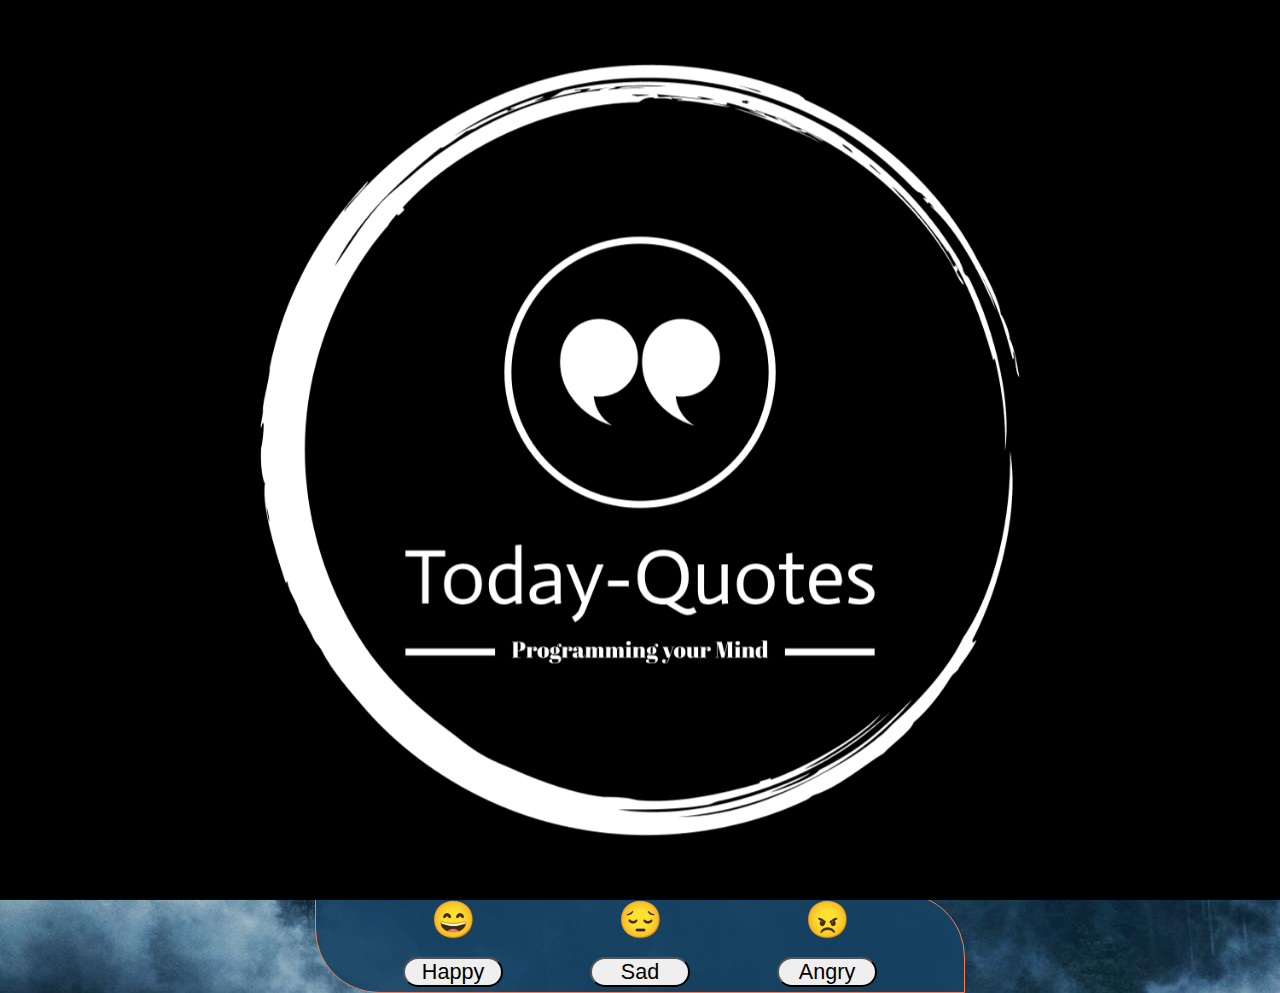
==== index.html @ 2271723d "new pages" ====
<!DOCTYPE html>
<html lang="en">
  <head>
    <meta charset="UTF-8" />
    <meta name="viewport" content="width=device-width, initial-scale=1.0" />
    <link rel="stylesheet" href="style.css" />
    <link
      rel="shortcut icon"
      href="./images/logo-no-background.png"
      type="image/x-icon"
    />
    <title>Q-T</title>
  </head>
  <body id="body">
    <div id="intro-overlay"></div>
    <nav class="nav">
      <div class="logo">
        <img src="./images/logo-black.png" alt="logo" />
      </div>
      <div class="nav-inner">
        <a href="index.html"
          ><ul>
            Home
          </ul></a
        >
        <a href="./About/index.html"
          ><ul>
            About
          </ul></a
        >
        <a href="./Quote/index.html"
          ><ul>
            Quote-Today
          </ul></a
        >
      </div>
      <div class="theme">
        <button class="btn" id="theme-btn">
          <img
            src="https://img.icons8.com/?size=100&id=648&format=png&color=000000"
            alt="light"
            class="theme-img"
          />
          Light
        </button>
      </div>
    </nav>
    <header>
      <h1>Welcome to Quote-Today</h1>
    </header>
    <section class="intro-cont">
      <p class="intro">
        Your source of daily inspiration, tailored to your mood. Whether you're
        feeling joyful or seeking comfort, we provide thoughtful quotes to match
        your emotional state. Choose your mood, and let us inspire you with
        words that resonate.
      </p>
    </section>

    <section class="feel">
      <p>How are you feeling today?</p>
    </section>

    <section class="decn">
      <div class="decn-inner">
        <div class="decn-box">
          <span>😄</span><button id="happy">Happy</button>
        </div>
        <div class="decn-box"><span>😔</span><button id="sad">Sad</button></div>
        <div class="decn-box">
          <span>😠</span><button id="angry">Angry</button>
        </div>
      </div>
    </section>
    <section class="modal-container hidden">
      <div class="modal">
        <div class="mc1">
          <img
            id="mc1-img"
            src="https://imgs.search.brave.com/7H5KNU5zBrXuulmbJWu2Zq6Qk27-2IsEu6a8pkvZmJg/rs:fit:500:0:0:0/g:ce/aHR0cHM6Ly9pbWFn/ZXMuZmluZGFncmF2/ZS5jb20vcGhvdG9z/LzIwMTcvMjQwLzIz/MzZfMTUwNDAwNzcw/OC5qcGc_c2l6ZT1w/aG90b3MyNTA"
            alt=""
          />
          <span id="mc1-close">&#10539;</span>
        </div>
        <div class="mc2">
          <p id="quote">He who has a why to live can bear almost any how.</p>
        </div>
        <div class="mc3">
          <p id="author">— Friedrich Nietzsche</p>
        </div>
      </div>
    </section>
    <footer>
      Nothing in the world is more dangerous than sincere ignorance and
      conscientious stupidity.
    </footer>
    <script src="script.js"></script>
  </body>
</html>
---- style.css ----
* {
  margin: 0;
  padding: 0;
  box-sizing: border-box;
}

:root {
  --primary-color: #112d42;
  --secondary-color: #a7bdc8;
  --supporting-color: #f57b59;
  --text-color: whitesmoke;
}

body {
  background-image: url(./images/Wallpaper\ light.jpg);
  background-position: center;
  background-repeat: no-repeat;
  background-attachment: fixed;
  font-size: 1.5em;
}

/** Nav section */
.nav {
  position: relative;
  display: flex;
  flex-direction: row;
  justify-content: space-between;
  align-items: center;
  background: rgb(17, 45, 66);
  background: linear-gradient(
    90deg,
    rgba(17, 45, 66, 0.4) 100%,
    rgba(255, 255, 255, 0.5) 100%
  );
}

.nav::before {
  z-index: -1;
  filter: blur(7px);
}

.nav-inner {
  display: flex;
  flex-direction: row;
  width: 400px;
  justify-content: space-between;
}

a {
  text-decoration: none;
  color: whitesmoke;
  font-weight: 600;
  font-family: Kyiv * Type Serif;
}

.logo {
  width: 70px;
  height: 70px;
}

.logo img {
  width: 100%;
  height: 100%;
  object-fit: cover;
  object-position: center;
}

.btn {
  width: 100px;
  padding: 0.5rem;
  display: flex;
  flex-direction: row;
  align-items: center;
  justify-content: center;
  font-size: 1em;
  border-radius: 0.5rem;
}

.theme {
  margin-right: 1.5rem;
}

.theme-img {
  width: 20px;
  height: 20px;
}

/** header sect */
header {
  text-align: center;
  font-size: 2.5em;
  margin-top: 4rem;
}

/** intro section */
.intro-cont,
.feel {
  display: flex;
  flex-direction: row;
  justify-content: center;
}

.intro {
  max-width: 550px;
  margin-top: 2rem;
  font-size: 1em;
  text-align: center;
}

.feel p {
  max-width: 200px;
  margin-top: 4rem;
  text-align: center;
  font-size: 2em;
}

/** decision section  */
.decn,
.decn-inner {
  display: flex;
  flex-direction: row;
  justify-content: center;
}

.decn {
  margin-top: 2rem;
}

.decn-inner {
  width: 650px;
  height: 100px;
  align-items: center;
  justify-content: space-evenly;
  border-top-right-radius: 4rem;
  border-bottom-left-radius: 4rem;
  background: rgb(9, 32, 49);
  background: linear-gradient(
    90deg,
    rgba(22, 66, 99, 0.901) 100%,
    rgba(255, 255, 255, 1) 100%
  );
  border: 1px solid var(--supporting-color);
}

.modal:before {
  filter: blur(5px);
}

.decn-box {
  width: 100px;
  display: flex;
  flex-direction: column;
  align-items: center;
  font-size: 1.5em;
}

.decn-box button {
  margin-top: 1rem;
  width: 100px;
  height: 30px;
  border-radius: 1rem;
  font-size: 0.6em;
}

button:hover {
  cursor: pointer;
}

/** Modal section */
.modal-container {
  position: absolute;
  top: 0;
  width: 100%;
  height: 100vh;
  display: flex;
  flex-direction: column;
  justify-content: center;
  background: rgb(9, 32, 49);
  background: linear-gradient(
    90deg,
    rgba(40, 81, 113, 0.901) 100%,
    rgba(255, 255, 255, 1) 100%
  );
  z-index: 999;
}

.modal {
  width: 750px;
  height: auto;
  margin: auto;
  border-top-right-radius: 60px;
  border-bottom-left-radius: 60px;
  background-color: lightgreen;
}

.mc1 {
  display: flex;
  flex-direction: row;
  justify-content: space-between;
}

#mc1-img {
  width: 70px;
  height: 70px;
  border-radius: 100%;
  margin-left: 1rem;
  margin-top: 1rem;
  background-color: lightseagreen;
}

#mc1-close {
  width: 30px;
  height: 30px;
  margin: 0.5rem 2rem 0 0;
}

.mc2 {
  display: flex;
  flex-direction: row;
  justify-content: center;
}

#quote {
  width: 500px;
  padding: 2rem;
  margin-top: 2rem;
  text-align: center;
  background-color: antiquewhite;
}

.mc3 {
  display: flex;
  flex-direction: row;
  justify-content: flex-end;
  align-items: center;
  margin-bottom: 2rem;
  /* background-color: lightslategray; */
}

#author {
  margin: 2rem 1rem 0 0;
  background-color: lightcoral;
  padding: 1rem;
}

.hidden {
  visibility: hidden;
}

#mc1-close:hover {
  cursor: pointer;
}

#intro-overlay {
  position: fixed;
  top: 0;
  left: 0;
  width: 100%;
  height: 100%;
  background-image: url(./images/logo-white.png);
  background-size: cover;
  background-position: center;
  background-repeat: no-repeat;
  opacity: 1;
  transition: opacity 2s ease;
  z-index: 9999;
}

/** footer section */
footer {
  position: absolute;
  width: 100%;
  padding: 1rem;
  bottom: 0;
  text-align: center;
  background: rgb(9, 32, 49);
  background: linear-gradient(
    90deg,
    rgba(8, 23, 34, 0.7) 100%,
    rgba(255, 255, 255, 0.5) 100%
  );
  color: var(--text-color);
}
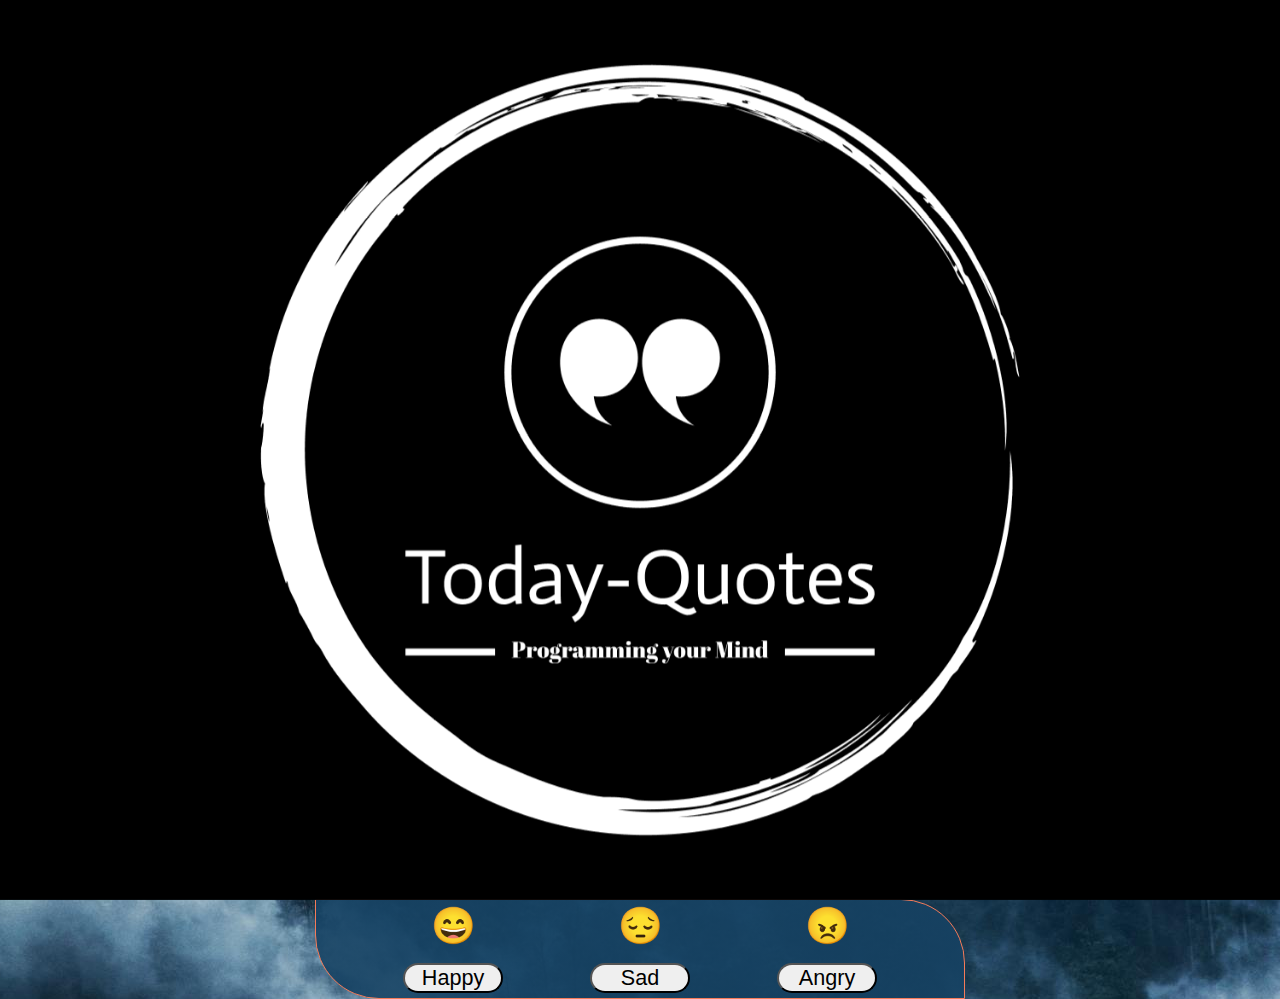
==== commit 7e2701da: "nav btn theme" ====
--- a/index.html
+++ b/index.html
@@ -35,14 +35,7 @@
         >
       </div>
       <div class="theme">
-        <button class="btn" id="theme-btn">
-          <img
-            src="https://img.icons8.com/?size=100&id=648&format=png&color=000000"
-            alt="light"
-            class="theme-img"
-          />
-          Light
-        </button>
+        <button class="btn" id="theme-btn">&#x2600; Light</button>
       </div>
     </nav>
     <header>
@@ -75,11 +68,7 @@
     <section class="modal-container hidden">
       <div class="modal">
         <div class="mc1">
-          <img
-            id="mc1-img"
-            src="https://imgs.search.brave.com/7H5KNU5zBrXuulmbJWu2Zq6Qk27-2IsEu6a8pkvZmJg/rs:fit:500:0:0:0/g:ce/aHR0cHM6Ly9pbWFn/ZXMuZmluZGFncmF2/ZS5jb20vcGhvdG9z/LzIwMTcvMjQwLzIz/MzZfMTUwNDAwNzcw/OC5qcGc_c2l6ZT1w/aG90b3MyNTA"
-            alt=""
-          />
+          <img id="mc1-img" src="./images/logo-black.png" alt="" />
           <span id="mc1-close">&#10539;</span>
         </div>
         <div class="mc2">
--- a/style.css
+++ b/style.css
@@ -74,6 +74,7 @@
   justify-content: center;
   font-size: 1em;
   border-radius: 0.5rem;
+  transition: 0.8s;
 }
 
 .theme {
@@ -83,6 +84,18 @@
 .theme-img {
   width: 20px;
   height: 20px;
+}
+.theme button:hover {
+  cursor: pointer;
+  background-color: var(--supporting-color);
+  color: var(--text-color);
+}
+
+a:hover {
+  color: #ffab93;
+  transform: translateY(2px);
+  transition: 0.85s ease-in-out;
+  border-bottom: 2px solid var(--supporting-color);
 }
 
 /** header sect */
@@ -112,6 +125,7 @@
   margin-top: 4rem;
   text-align: center;
   font-size: 2em;
+  color: var(--primary-color);
 }
 
 /** decision section  */
@@ -140,10 +154,6 @@
     rgba(255, 255, 255, 1) 100%
   );
   border: 1px solid var(--supporting-color);
-}
-
-.modal:before {
-  filter: blur(5px);
 }
 
 .decn-box {
@@ -162,8 +172,14 @@
   font-size: 0.6em;
 }
 
-button:hover {
+#happy:hover,
+#sad:hover,
+#angry:hover {
   cursor: pointer;
+  transform: scale(1.5);
+  background-color: #f57b59;
+  color: var(--text-color);
+  transition: 0.8s;
 }
 
 /** Modal section */
@@ -184,13 +200,17 @@
   z-index: 999;
 }
 
+.modal-container:before {
+  filter: blur(10px);
+}
+
 .modal {
   width: 750px;
   height: auto;
   margin: auto;
   border-top-right-radius: 60px;
   border-bottom-left-radius: 60px;
-  background-color: lightgreen;
+  background-color: var(--primary-color);
 }
 
 .mc1 {
@@ -205,13 +225,15 @@
   border-radius: 100%;
   margin-left: 1rem;
   margin-top: 1rem;
-  background-color: lightseagreen;
 }
 
 #mc1-close {
-  width: 30px;
+  width: 50px;
   height: 30px;
   margin: 0.5rem 2rem 0 0;
+  font-size: 25px;
+  text-align: center;
+  color: var(--secondary-color);
 }
 
 .mc2 {
@@ -225,7 +247,17 @@
   padding: 2rem;
   margin-top: 2rem;
   text-align: center;
-  background-color: antiquewhite;
+  background: rgb(17, 45, 66);
+  background: linear-gradient(
+    90deg,
+    rgba(17, 45, 66, 1) 0%,
+    rgba(63, 85, 103, 1) 0%,
+    rgba(69, 91, 108, 1) 100%,
+    rgba(112, 129, 142, 1) 100%,
+    rgba(255, 255, 255, 1) 100%
+  );
+  color: var(--text-color);
+  border: 3px solid var(--supporting-color);
 }
 
 .mc3 {
@@ -234,13 +266,22 @@
   justify-content: flex-end;
   align-items: center;
   margin-bottom: 2rem;
-  /* background-color: lightslategray; */
 }
 
 #author {
   margin: 2rem 1rem 0 0;
-  background-color: lightcoral;
+  background: rgb(17, 45, 66);
+  background: linear-gradient(
+    90deg,
+    rgba(17, 45, 66, 1) 0%,
+    rgba(63, 85, 103, 1) 0%,
+    rgba(69, 91, 108, 1) 100%,
+    rgba(112, 129, 142, 1) 100%,
+    rgba(255, 255, 255, 1) 100%
+  );
   padding: 1rem;
+  color: var(--secondary-color);
+  border: 1px solid var(--supporting-color);
 }
 
 .hidden {
@@ -266,6 +307,10 @@
   z-index: 9999;
 }
 
+#mc1-close:hover {
+  color: #f57b59;
+}
+
 /** footer section */
 footer {
   position: absolute;
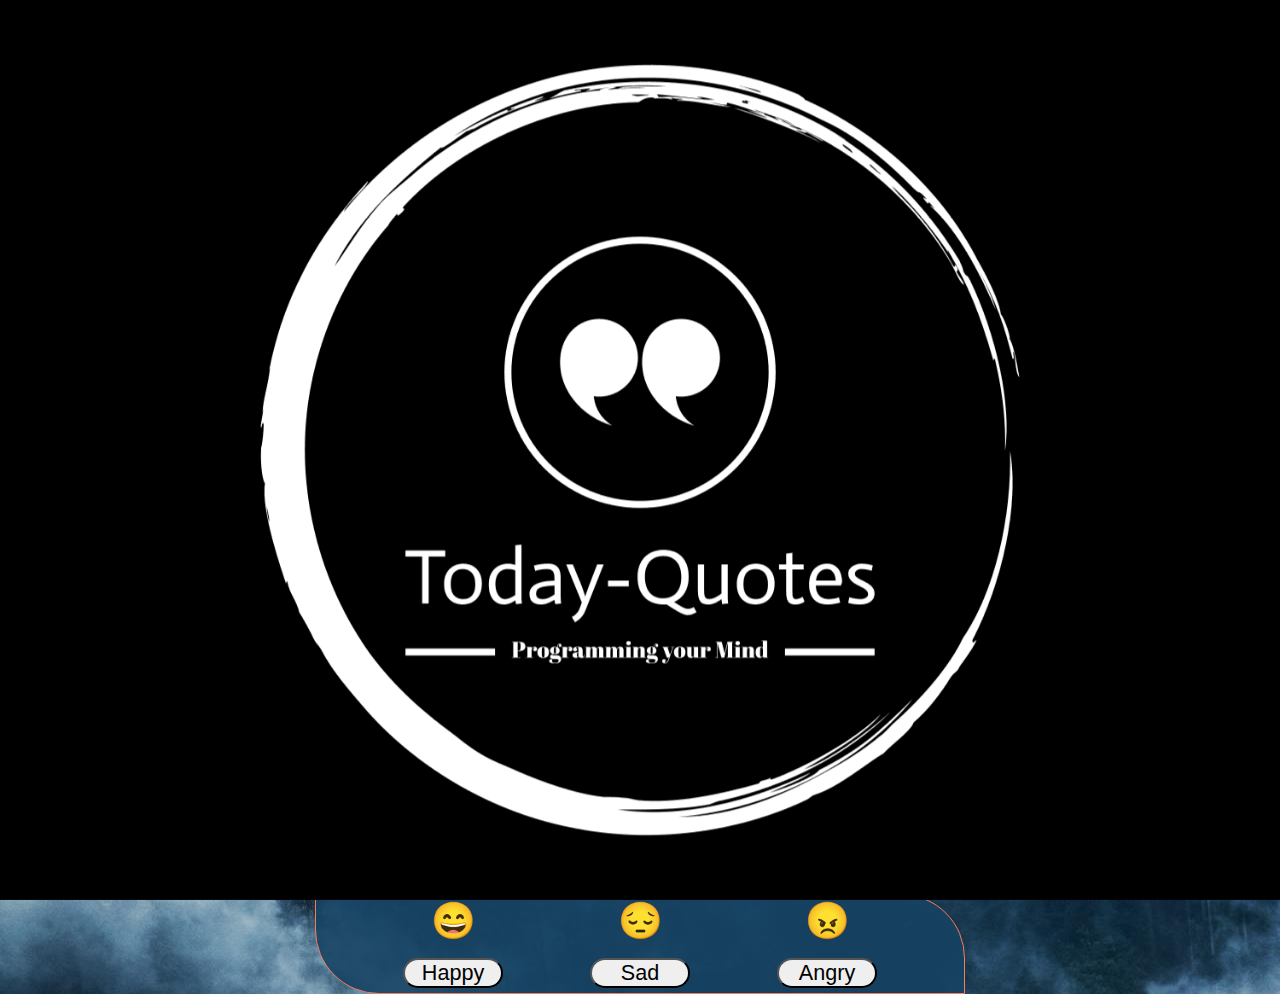
==== commit 4421ada7: "animation" ====
--- a/index.html
+++ b/index.html
@@ -35,11 +35,11 @@
         >
       </div>
       <div class="theme">
-        <button class="btn" id="theme-btn">&#x2600; Light</button>
+        <button class="btn" id="theme-btn">&#x263E; Dark</button>
       </div>
     </nav>
     <header>
-      <h1>Welcome to Quote-Today</h1>
+      <h1 class="content fade-in">Welcome to Quote-Today</h1>
     </header>
     <section class="intro-cont">
       <p class="intro">
--- a/style.css
+++ b/style.css
@@ -32,6 +32,7 @@
     rgba(17, 45, 66, 0.4) 100%,
     rgba(255, 255, 255, 0.5) 100%
   );
+  border-bottom: 1px solid var(--supporting-color);
 }
 
 .nav::before {
@@ -87,7 +88,7 @@
 }
 .theme button:hover {
   cursor: pointer;
-  background-color: var(--supporting-color);
+  background-color: var(--primary-color);
   color: var(--text-color);
 }
 
@@ -311,6 +312,19 @@
   color: #f57b59;
 }
 
+/* *  fade in section*/
+
+.content {
+  opacity: 0;
+  transform: translateY(-22px);
+  transition: opacity 0.8s ease-out, transform 0.8s ease-out;
+}
+
+.content.visible {
+  opacity: 1;
+  transform: translateY(0);
+}
+
 /** footer section */
 footer {
   position: absolute;
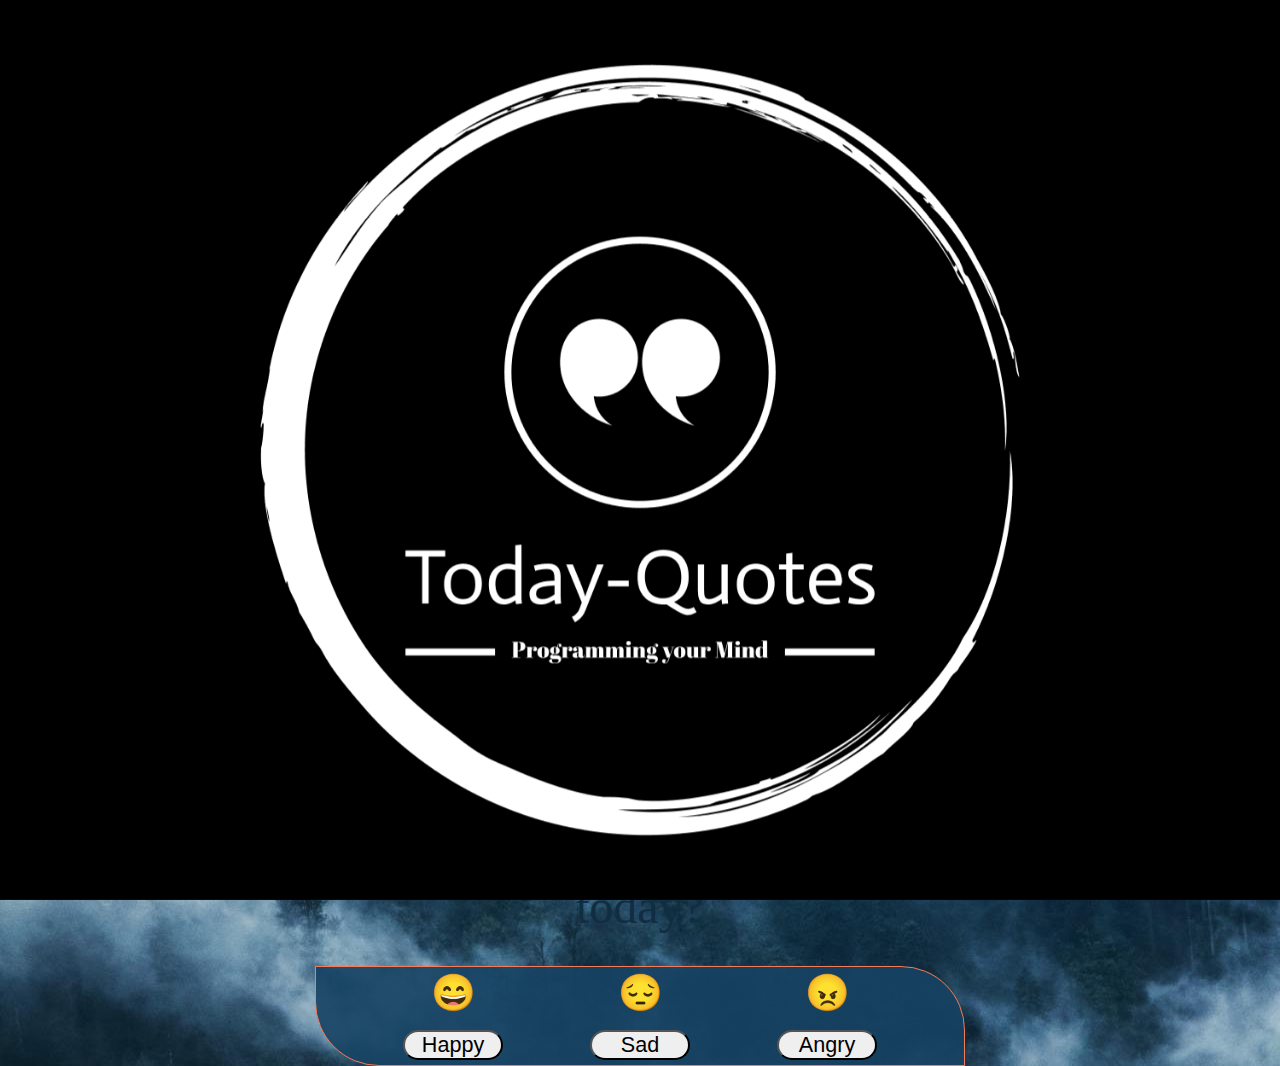
==== commit cd40778a: "font" ====
--- a/index.html
+++ b/index.html
@@ -4,12 +4,18 @@
     <meta charset="UTF-8" />
     <meta name="viewport" content="width=device-width, initial-scale=1.0" />
     <link rel="stylesheet" href="style.css" />
+    <link rel="preconnect" href="https://fonts.googleapis.com" />
+    <link rel="preconnect" href="https://fonts.gstatic.com" crossorigin />
+    <link
+      href="https://fonts.googleapis.com/css2?family=Kaisei+HarunoUmi:wght@400;500;700&family=Kaushan+Script&family=Kavivanar&display=swap"
+      rel="stylesheet"
+    />
     <link
       rel="shortcut icon"
       href="./images/logo-no-background.png"
       type="image/x-icon"
     />
-    <title>Q-T</title>
+    <title>Quote-Today</title>
   </head>
   <body id="body">
     <div id="intro-overlay"></div>
@@ -34,9 +40,9 @@
           </ul></a
         >
       </div>
-      <div class="theme">
+      <!-- <div class="theme">
         <button class="btn" id="theme-btn">&#x263E; Dark</button>
-      </div>
+      </div> -->
     </nav>
     <header>
       <h1 class="content fade-in">Welcome to Quote-Today</h1>
@@ -84,5 +90,6 @@
       conscientious stupidity.
     </footer>
     <script src="script.js"></script>
+    <script src="theme.js"></script>
   </body>
 </html>
--- a/style.css
+++ b/style.css
@@ -9,6 +9,8 @@
   --secondary-color: #a7bdc8;
   --supporting-color: #f57b59;
   --text-color: whitesmoke;
+  --header-font: "Kaisei HarunoUmi", serif;
+  --quote-font: "Kavivanar", cursive;
 }
 
 body {
@@ -19,6 +21,17 @@
   font-size: 1.5em;
 }
 
+.background-image {
+  position: fixed;
+  background-position: center;
+  background-repeat: no-repeat;
+  background-attachment: fixed;
+  background-size: cover;
+  z-index: -1;
+  opacity: 1;
+  transition: opacity 2s ease-in;
+}
+
 /** Nav section */
 .nav {
   position: relative;
@@ -45,6 +58,7 @@
   flex-direction: row;
   width: 400px;
   justify-content: space-between;
+  margin-right: 5rem;
 }
 
 a {
@@ -119,6 +133,9 @@
   margin-top: 2rem;
   font-size: 1em;
   text-align: center;
+}
+header h1 {
+  font-family: var(--header-font);
 }
 
 .feel p {
@@ -259,6 +276,7 @@
   );
   color: var(--text-color);
   border: 3px solid var(--supporting-color);
+  font-family: var(--quote-font);
 }
 
 .mc3 {
@@ -287,6 +305,8 @@
 
 .hidden {
   visibility: hidden;
+  opacity: 0;
+  transition: visibility 0.8s ease-out, opacity 0.8s ease-out;
 }
 
 #mc1-close:hover {
@@ -325,6 +345,11 @@
   transform: translateY(0);
 }
 
+.fade-backg.load {
+  opacity: 0;
+  transition: opacity 2s ease-in;
+}
+
 /** footer section */
 footer {
   position: absolute;
